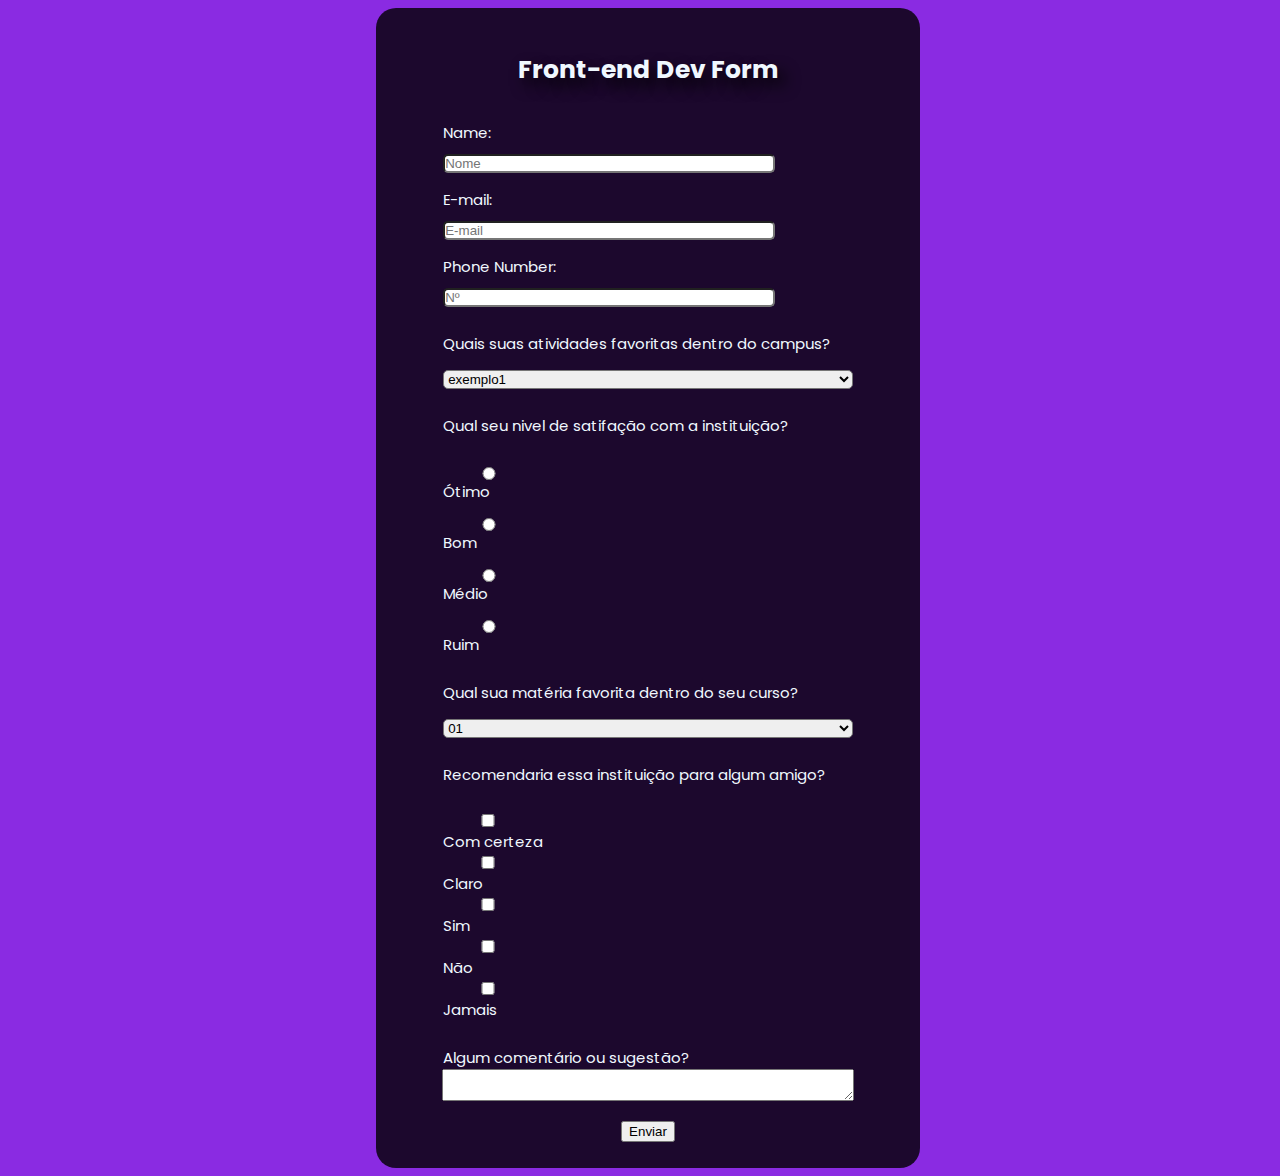
==== Formulário Pesquisa/index.html @ a928c01a "Add files via upload" ====
<!DOCTYPE html>
<html lang="en">
<head>
  <meta charset="UTF-8">
  <meta http-equiv="X-UA-Compatible" content="IE=edge">
  <meta name="viewport" content="width=device-width, initial-scale=1.0">
  <title>Formulário</title>
  <link rel="stylesheet" type="text/css" href="styles.css">
  <link href='https://fonts.googleapis.com/css?family=Poppins' rel='stylesheet'>
</head>
<body>
  <div class="container">
    
    <form class='survey-form'>
      <h1>Front-end Dev Form</h1>
      <label class="input-label">
        Name:
        <input id='name' type='text' placeholder='Nome' required></input>
      </label>
      <label class="input-label">
        E-mail:
        <input id="email" type="email" placeholder='E-mail' required></input>
      </label>
      <label class="input-label">
        Phone Number:
        <input id="number" type="number" placeholder='Nº' min='0' max='999999999999999' required></input>
      </label>

      <label class="title-select">      Quais suas atividades favoritas dentro do campus?      </label>
      <select id="dropdown">
        <option value="01">exemplo1</option>
        <option value="02">exemplo2</option>
        <option value="03">exemplo3</option>
        <option value="04">exemplo4</option>
      </select>

      <label class="title-select">Qual seu nivel de satifação com a instituição?</label>
      <label class="input-radio">
        <input type='radio' value="1" name="UM">Ótimo</input>
        <input type='radio' value="2" name="UM">Bom</input>
        <input type='radio' value="3" name="UM">Médio</input>
        <input type='radio' value="4" name="UM">Ruim</input>
      </label>


      <label class="title-select">Qual sua matéria favorita dentro do seu curso?</label>
      <select id="dropdown">
        <option value="01">01</option>
        <option value="02">02</option>
        <option value="03">03</option>
        <option value="04">04</option>
      </select>

      <label class="title-select">Recomendaria essa instituição para algum amigo?</label>
      <label class="checkbox">
        <input type="checkbox" value="1">Com certeza</input>
        <input type="checkbox" value="2">Claro</input>
        <input type="checkbox" value="3">Sim</input>
        <input type="checkbox" value="4">Não</input>
        <input type="checkbox" value="5">Jamais</input>

      </label>
      
      <label class="title-select">Algum comentário ou sugestão?</label>
      <textarea></textarea>
      <button id="submit" type="submit">Enviar</button>
      
    </form>
  </div>

</body>
</html>
---- Formulário Pesquisa/styles.css ----
body {
    background-color: blueviolet;
    width: 100%;
    height: 100%;
  }
  
  .container {
    display: flex;
    align-items: center;
    flex-direction: column;
    width: 40%;
    height: 100%;
    margin: 0 auto;
    color: aliceblue;
    font-family: 'Poppins';font-size: 15px;
  }
  
  .survey-form{ 
    background-color: rgba(0, 0, 0, 0.8);
    padding: 26px 16px;
    width: 100%;
    display: flex;
    flex-direction: column;
    align-items: center;
    justify-content: center;
    border-radius: 20px;
  }
  
  .input-label{
    display: flex;
    flex-direction:column;
    align-items: flex-start;
    width: 80%;
    margin-block-start: 15px;
    
  }
  .input-label input{
    padding: 0;
    width: 80%;
    margin-block-start: 10px;
    border-radius: 5px;
  }

  .input-radio{
    display: flex;
    flex-direction: column;
    align-items: flex-start;
    width: 80%;
    margin-block-start: 15px;
  }
  .input-radio input{
    padding: 0;
    width: 20%;
    margin-block-start: 15px;
  }

  .title-select {
    display: flex;
    flex-direction: column;
    align-items: flex-start;
    width: 80%;
    margin-block-start: 25px;
  }

  select {
    display: flex;
    flex-direction: column;
    align-items: flex-start;
    width: 80%;
    margin-block-start: 15px;
    border-radius: 5px;


  }

  .checkbox {

    display: flex;
    flex-direction: column;
    align-items: flex-start;
    width: 80%;
    margin-block-start: 25px;

  }

  .checkbox input{

    padding: 0;
    width: 20%;

  }

  textarea {

    padding: 0;
    width: 80%;

  }

  button {

    margin-top: 20px;

  }

  h1 {

    font-family: 'Poppins';font-size: 25px;
    text-shadow: black 0.3em 0.3em 0.6em


  }
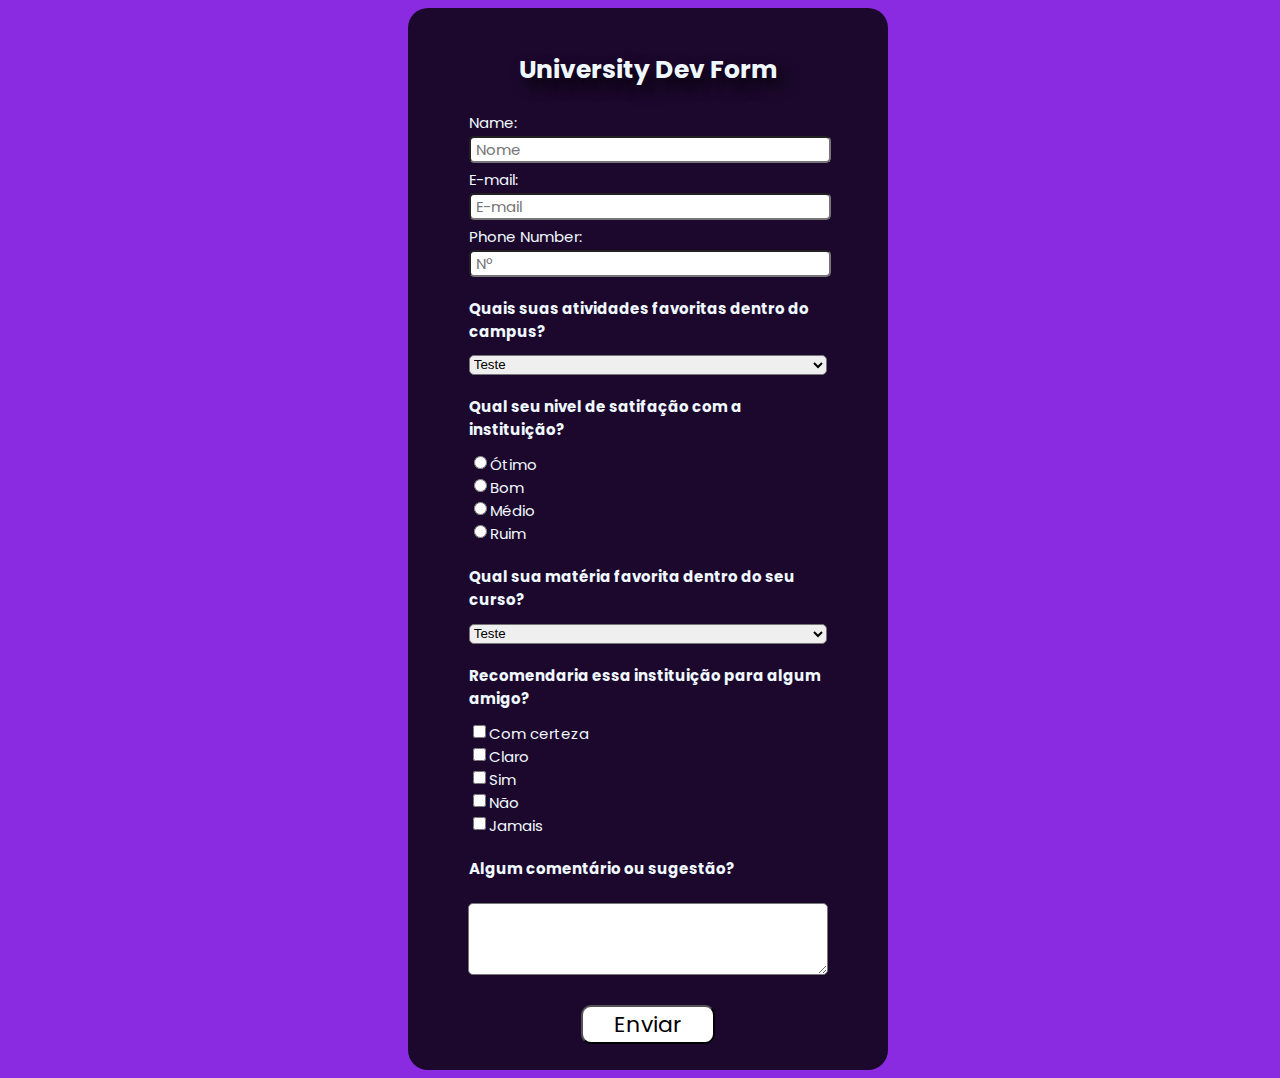
==== commit 6b4c7f7c: "Add files via upload" ====
--- a/Formulário Pesquisa/index.html
+++ b/Formulário Pesquisa/index.html
@@ -12,7 +12,7 @@
   <div class="container">
     
     <form class='survey-form'>
-      <h1>Front-end Dev Form</h1>
+      <h1>University Dev Form</h1>
       <label class="input-label">
         Name:
         <input id='name' type='text' placeholder='Nome' required></input>
@@ -26,44 +26,67 @@
         <input id="number" type="number" placeholder='Nº' min='0' max='999999999999999' required></input>
       </label>
 
-      <label class="title-select">      Quais suas atividades favoritas dentro do campus?      </label>
+      <h2>Quais suas atividades favoritas dentro do campus?</h2>
       <select id="dropdown">
-        <option value="01">exemplo1</option>
+        <option value="01">Teste</option>
         <option value="02">exemplo2</option>
         <option value="03">exemplo3</option>
         <option value="04">exemplo4</option>
       </select>
 
-      <label class="title-select">Qual seu nivel de satifação com a instituição?</label>
-      <label class="input-radio">
-        <input type='radio' value="1" name="UM">Ótimo</input>
-        <input type='radio' value="2" name="UM">Bom</input>
-        <input type='radio' value="3" name="UM">Médio</input>
-        <input type='radio' value="4" name="UM">Ruim</input>
-      </label>
+      <h2>Qual seu nivel de satifação com a instituição?</h2>
+      <div class="input-radio-container">
+        <div class="input-radio">
+            <input type='radio' value="1" name="UM">Ótimo
+        </div>
+    
+        <div class="input-radio">
+            <input type='radio' value="2" name="UM">Bom
+        </div>
+    
+        <div class="input-radio">
+            <input type='radio' value="3" name="UM">Médio
+        </div>
+    
+        <div class="input-radio">
+            <input type='radio' value="4" name="UM">Ruim
+        </div>
+      </div>
 
 
-      <label class="title-select">Qual sua matéria favorita dentro do seu curso?</label>
+      <h2>Qual sua matéria favorita dentro do seu curso?</h2>
       <select id="dropdown">
-        <option value="01">01</option>
+        <option value="01">Teste</option>
         <option value="02">02</option>
         <option value="03">03</option>
         <option value="04">04</option>
       </select>
 
-      <label class="title-select">Recomendaria essa instituição para algum amigo?</label>
-      <label class="checkbox">
-        <input type="checkbox" value="1">Com certeza</input>
-        <input type="checkbox" value="2">Claro</input>
-        <input type="checkbox" value="3">Sim</input>
-        <input type="checkbox" value="4">Não</input>
-        <input type="checkbox" value="5">Jamais</input>
-
-      </label>
+      <h2>Recomendaria essa instituição para algum amigo?</h2>
+      <div class="input-checkbox">
+        <div class="checkbox">
+            <input type="checkbox" value="1" name="CC">Com certeza
+        </div>
+        <div class="checkbox">
+            <input type="checkbox" value="2" name="C">Claro
+        </div>
+        <div class="checkbox">
+            <input type="checkbox" value="3" name="S">Sim
+        </div>
+        <div class="checkbox"> 
+            <input type="checkbox" value="4" name="N">Não
+        </div>    
+        <div class="checkbox">
+            <input type="checkbox" value="5" name="J">Jamais
+        </div>
+      </div>  
       
-      <label class="title-select">Algum comentário ou sugestão?</label>
+      
+      <h2>Algum comentário ou sugestão?</h2>
       <textarea></textarea>
+      
       <button id="submit" type="submit">Enviar</button>
+    
       
     </form>
   </div>
--- a/Formulário Pesquisa/styles.css
+++ b/Formulário Pesquisa/styles.css
@@ -7,12 +7,12 @@
   .container {
     display: flex;
     align-items: center;
+    flex-direction: row;
     flex-direction: column;
-    width: 40%;
+    width: 35%;
     height: 100%;
     margin: 0 auto;
     color: aliceblue;
-    font-family: 'Poppins';font-size: 15px;
   }
   
   .survey-form{ 
@@ -24,6 +24,7 @@
     align-items: center;
     justify-content: center;
     border-radius: 20px;
+    font-family: 'Poppins';font-size: 15px;
   }
   
   .input-label{
@@ -31,35 +32,35 @@
     flex-direction:column;
     align-items: flex-start;
     width: 80%;
-    margin-block-start: 15px;
+    margin: 0 auto;
+    font-family: 'Poppins';font-size: 15px;
+    margin-top: 5px;  
     
   }
   .input-label input{
     padding: 0;
-    width: 80%;
-    margin-block-start: 10px;
+    width: 100%;
     border-radius: 5px;
+    margin: 0 auto;
+    font-family: 'Poppins';font-size: 15px;
+    margin-top: 2px;
   }
 
   .input-radio{
     display: flex;
-    flex-direction: column;
+    width: 80%;
     align-items: flex-start;
-    width: 80%;
-    margin-block-start: 15px;
-  }
-  .input-radio input{
-    padding: 0;
-    width: 20%;
-    margin-block-start: 15px;
+
   }
 
-  .title-select {
+  h2 {
     display: flex;
     flex-direction: column;
     align-items: flex-start;
     width: 80%;
-    margin-block-start: 25px;
+    margin-top: 20px;
+    font-family: 'Poppins';font-size: 22px;
+    font-size: 15px;
   }
 
   select {
@@ -67,8 +68,8 @@
     flex-direction: column;
     align-items: flex-start;
     width: 80%;
-    margin-block-start: 15px;
     border-radius: 5px;
+    height: 20px;
 
 
   }
@@ -76,30 +77,38 @@
   .checkbox {
 
     display: flex;
-    flex-direction: column;
+    width: 80%;
     align-items: flex-start;
-    width: 80%;
-    margin-block-start: 25px;
 
   }
 
-  .checkbox input{
+  .input-checkbox{
+    width: 80%;
 
-    padding: 0;
-    width: 20%;
 
-  }
+ }
 
   textarea {
 
     padding: 0;
     width: 80%;
+    border-radius: 5px;
+    margin-top: 10px;
+    height: 70px;
 
   }
 
   button {
 
-    margin-top: 20px;
+    margin-top: 30px;
+    background-color: white;
+    color: black;
+    border-radius: 10px;
+    font-family: 'Poppins';font-size: 22px;
+    width: 30%;
+    align-self: center;
+    
+
 
   }
 
@@ -109,4 +118,14 @@
     text-shadow: black 0.3em 0.3em 0.6em
 
 
+  }
+  .input-radio-container {
+    width: 80%;
+
+  }
+
+  ::placeholder{
+    padding-left: 5px;
+
+
   }